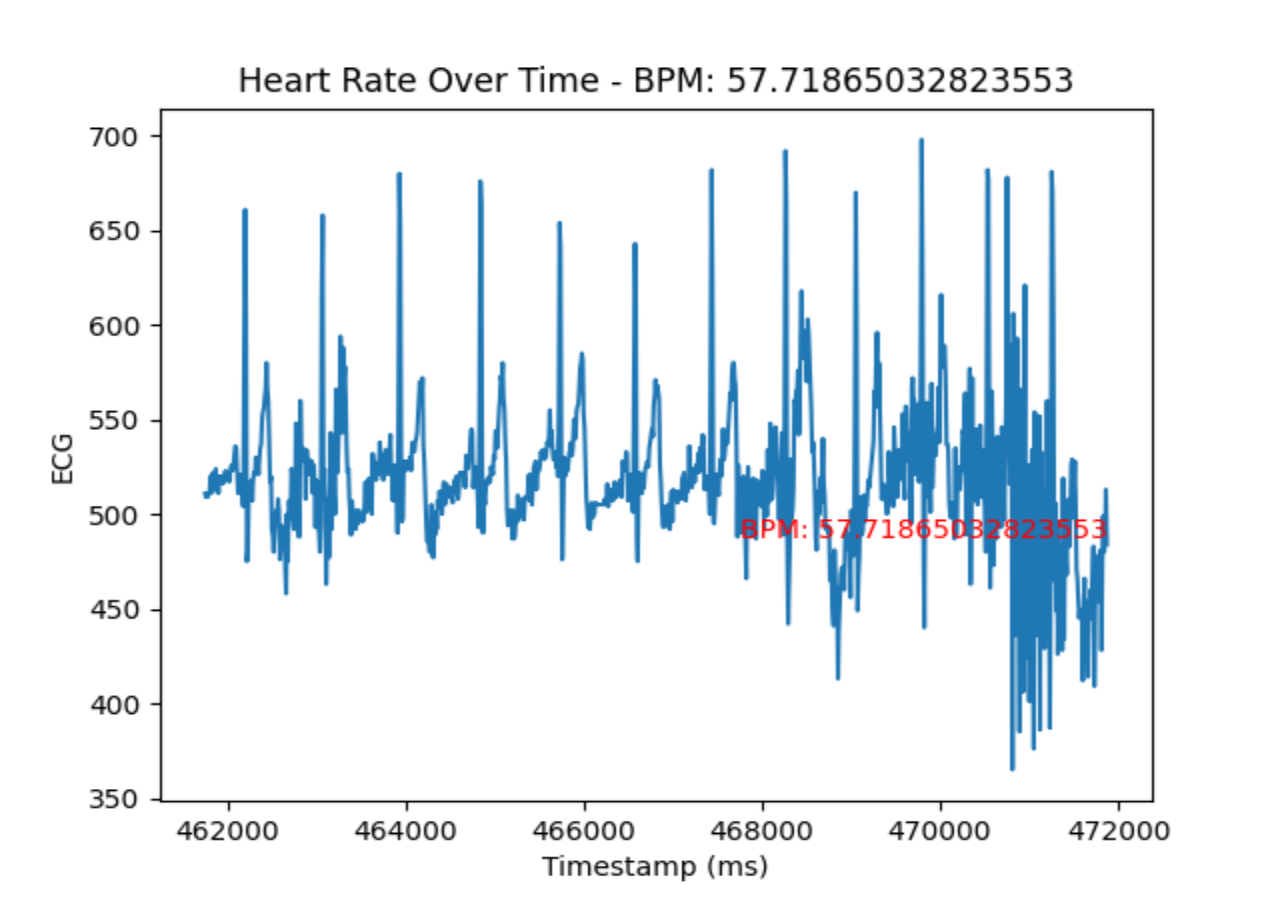
==== index.html @ 87a7a542 "first commit" ====
<!DOCTYPE html>
    <html lang="en">
    <head>
        <meta charset="UTF-8">
        <meta http-equiv="refresh" content="10">
        <title>Heart Rate Plot</title>
        <style>
            body {
                margin: 0;
                padding: 0;
                display: flex;
                align-items: center;
                justify-content: center;
                height: 100vh;
                background-color: #f4f4f4;
                overflow: hidden;
            }
            img {
                width: 100%;
                height: 100%;
            }
        </style>
    </head>
    <body>
        <img src="plot.png" alt="Heart Rate Plot">
    </body>
    </html>
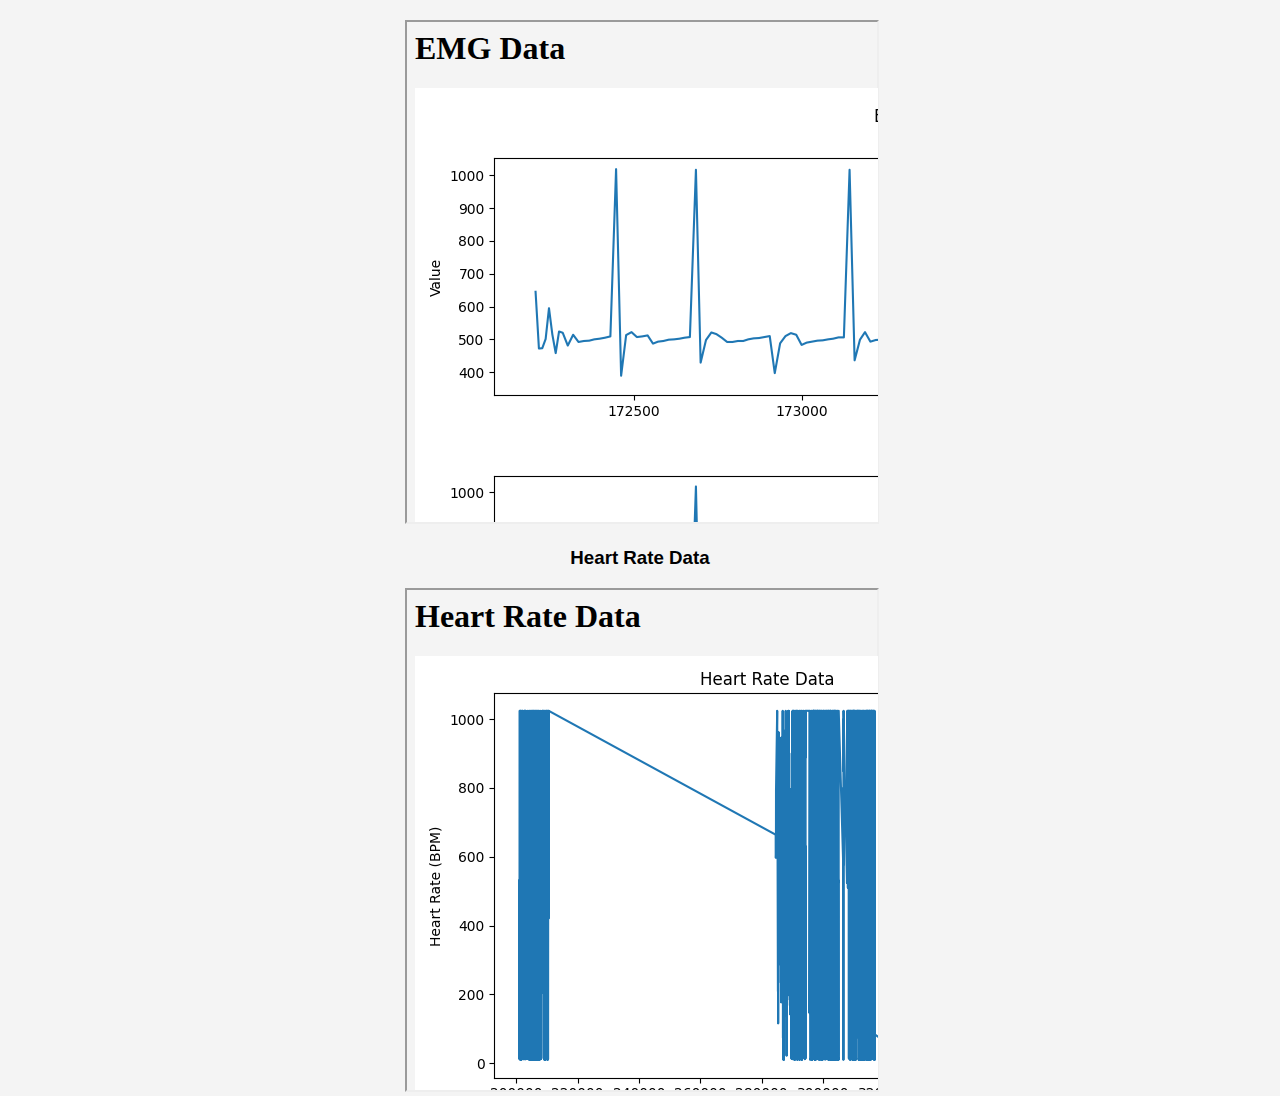
==== commit 66bce154: "final commit" ====
--- a/index.html
+++ b/index.html
@@ -4,7 +4,7 @@
     <head>
         <meta charset="UTF-8">
         <meta http-equiv="refresh" content="10">
-        <title>Heart Rate Plot</title>
+        <title>Data Plots</title>
         <style>
             body {
                 margin: 0;
@@ -15,15 +15,27 @@
                 height: 100vh;
                 background-color: #f4f4f4;
                 overflow: hidden;
+                font-family: Arial, sans-serif;
+            }
+            .container {
+                text-align: center;
             }
             img {
-                width: 100%;
-                height: 100%;
+                width: 50%;
+                height: auto;
             }
         </style>
     </head>
     <body>
-        <img src="plot.png" alt="Heart Rate Plot">
+        <div class="container">
+            <h1>Data Plots</h1>
+            <h2>Temperature Running Average: 26.10 �C</h2>
+            <h2>Velocity Running Average: 10.43 m/s</h2>
+            <h3>EMG Data</h3>
+            <iframe src="emg_emg.html" height="500px" width="100%"></iframe>
+            <h3>Heart Rate Data</h3>
+            <iframe src="heart_rate_heart_rate.html" height="500px" width="100%"></iframe>
+        </div>
     </body>
     </html>
     